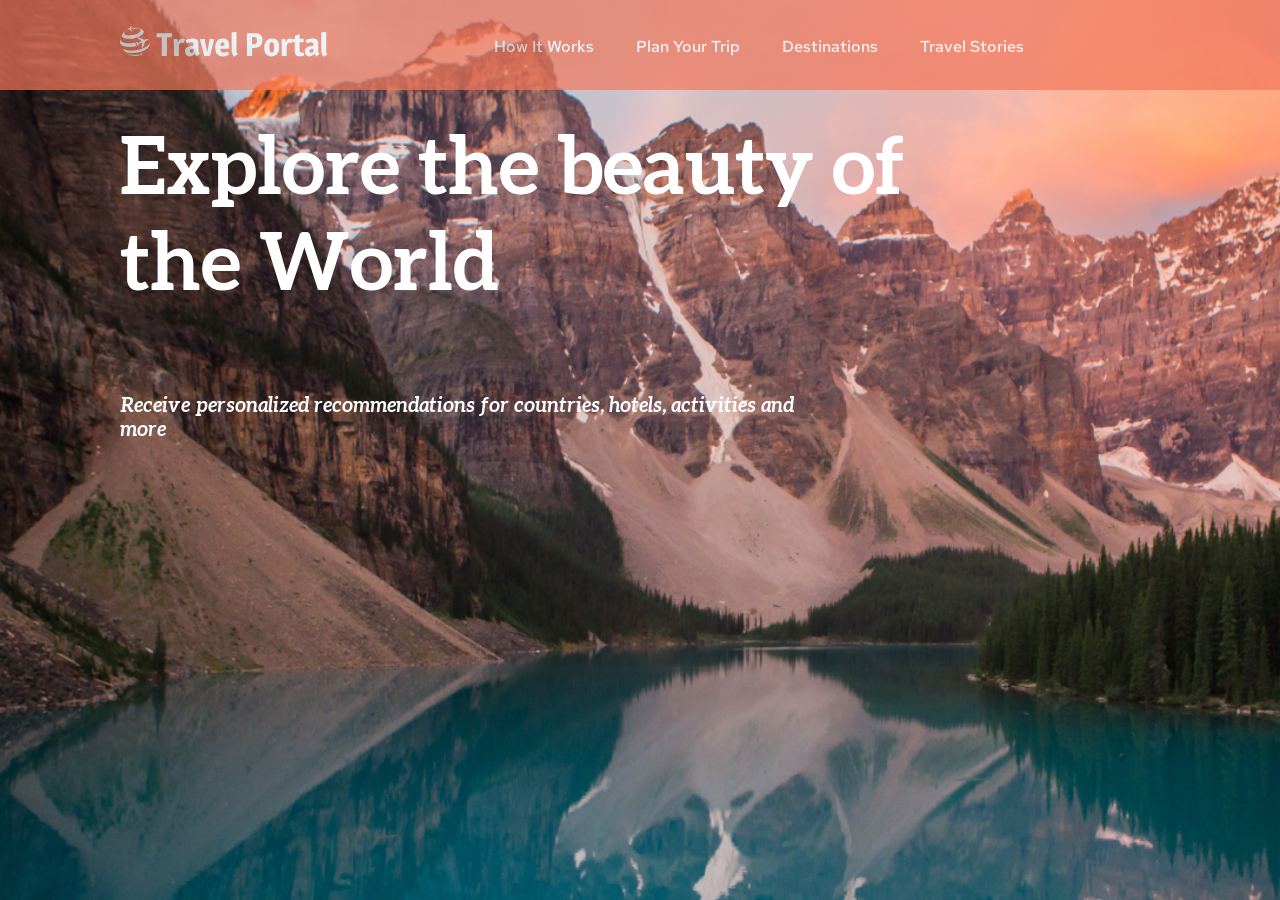
==== Travel/index.html @ 0125b098 "add header" ====
<!DOCTYPE html>
<html lang="en">
<head>
    <meta charset="UTF-8">
    <meta http-equiv="X-UA-Compatible" content="IE=edge">
    <meta name="viewport" content="width=device-width, initial-scale=1.0">
    <title>Explore the beauty of the World</title>
    <link rel="stylesheet" href="./css/reset.css">
    <link rel="stylesheet" href="./css/style.css">
</head>
<body>
    <header class="header">
        <div class="wrapper">
            <div class="head-wrapper">
            <div class="header-logo">
                <a href="/" class="header-logo-link">
                    <img src="./img/svg/logo.svg" alt="Explore the beauty of the World" class="header-logo-pic">
                </a>
            </div>
            <nav class="header-nav">
                <ul class="header-list">
                <li class="header-item">
                    <a href="!#" class="header-link">How It Works</a>
                </li>
                <li class="header-item">
                    <a href="!#" class="header-link">Plan Your Trip</a>
                </li>
                <li class="header-item">
                    <a href="!#" class="header-link">Destinations</a>
                </li>
                <li class="header-item">
                    <a href="!#" class="header-link">Travel Stories</a>
                </li>
            </ul>

            </nav>
        </div>
        </div>
    </header>

    <main class="main">
        <section class="intro">
            <div class="wrapper">
                <h1 class="intro-title">Explore the beauty of the World</h1>
                <p class="sub-title">Receive personalized recommendations for countries, hotels, activities and more</p>
            
            </div>

        </section>

    </main>
</body>
</html>
---- Travel/css/style.css ----
/* red-hat-text-500 - latin */
@font-face {
    font-family: 'Red Hat Text';
    font-style: normal;
    font-weight: 500;
    src: local(''),
         url('../fonts/red-hat-text-v11-latin-500.woff2') format('woff2'), /* Chrome 26+, Opera 23+, Firefox 39+ */
         url('../fonts/red-hat-text-v11-latin-500.woff') format('woff'); /* Chrome 6+, Firefox 3.6+, IE 9+, Safari 5.1+ */
  }
  /* red-hat-text-regular - latin */
  @font-face {
    font-family: 'Red Hat Text';
    font-style: normal;
    font-weight: 400;
    src: local(''),
         url('../fonts/red-hat-text-v11-latin-regular.woff2') format('woff2'), /* Chrome 26+, Opera 23+, Firefox 39+ */
         url('../fonts/red-hat-text-v11-latin-regular.woff') format('woff'); /* Chrome 6+, Firefox 3.6+, IE 9+, Safari 5.1+ */
  }
  /* aleo-regular - latin */
@font-face {
    font-family: 'Aleo';
    font-style: normal;
    font-weight: 400;
    src: local(''),
         url('../fonts/aleo-v11-latin-regular.woff2') format('woff2'), /* Chrome 26+, Opera 23+, Firefox 39+ */
         url('../fonts/aleo-v11-latin-regular.woff') format('woff'); /* Chrome 6+, Firefox 3.6+, IE 9+, Safari 5.1+ */
  }
  /* aleo-italic - latin */
  @font-face {
    font-family: 'Aleo';
    font-style: italic;
    font-weight: 400;
    src: local(''),
         url('../fonts/aleo-v11-latin-italic.woff2') format('woff2'), /* Chrome 26+, Opera 23+, Firefox 39+ */
         url('../fonts/aleo-v11-latin-italic.woff') format('woff'); /* Chrome 6+, Firefox 3.6+, IE 9+, Safari 5.1+ */
  }
  /* aleo-700 - latin */
  @font-face {
    font-family: 'Aleo';
    font-style: normal;
    font-weight: 700;
    src: local(''),
         url('../fonts/aleo-v11-latin-700.woff2') format('woff2'), /* Chrome 26+, Opera 23+, Firefox 39+ */
         url('../fonts/aleo-v11-latin-700.woff') format('woff'); /* Chrome 6+, Firefox 3.6+, IE 9+, Safari 5.1+ */
  }
  /* aleo-700italic - latin */
  @font-face {
    font-family: 'Aleo';
    font-style: italic;
    font-weight: 700;
    src: local(''),
         url('../fonts/aleo-v11-latin-700italic.woff2') format('woff2'), /* Chrome 26+, Opera 23+, Firefox 39+ */
         url('../fonts/aleo-v11-latin-700italic.woff') format('woff'); /* Chrome 6+, Firefox 3.6+, IE 9+, Safari 5.1+ */
  }
  /* magra-regular - latin */
@font-face {
    font-family: 'Magra';
    font-style: normal;
    font-weight: 400;
    src: local(''),
         url('../fonts/magra-v14-latin-regular.woff2') format('woff2'), /* Chrome 26+, Opera 23+, Firefox 39+ */
         url('../fonts/magra-v14-latin-regular.woff') format('woff'); /* Chrome 6+, Firefox 3.6+, IE 9+, Safari 5.1+ */
  }
  /* magra-700 - latin */
  @font-face {
    font-family: 'Magra';
    font-style: normal;
    font-weight: 700;
    src: local(''),
         url('../fonts/magra-v14-latin-700.woff2') format('woff2'), /* Chrome 26+, Opera 23+, Firefox 39+ */
         url('../fonts/magra-v14-latin-700.woff') format('woff'); /* Chrome 6+, Firefox 3.6+, IE 9+, Safari 5.1+ */
  }
  html {
    box-sizing: border-box;
  }
  *,*::before, *::after {
    box-sizing: inherit;
  }
  body {
    font-family: 'Red Hat Text';
font-style: normal;
font-weight: 500;
font-size: 16px;
color: #FFFFFF;

/*header styles start*/
  }
  .wrapper{
    max-width: 1440px;
    margin: 0 auto;
  }

header{
    position: fixed;
    top: 0;
    left: 0;
    width: 100%;
    background: #F2785C;
    opacity: 0.7;
    height: 90px;
}
.head-wrapper {
    display: flex;
    flex-wrap: wrap;
    align-items: flex-end;
    margin-left: 120px;
    padding-top: 25px;
}
.header-list {
    display: flex;
    flex-wrap: wrap;
    margin-left: 158px;
   
}
.header-item {
    margin-right: 42px;
}
.header-link {
    font-size: 16px;
    line-height: 21px;
    text-decoration: none;
     color: #FFFFFF;
}
.header-link:hover,.header-link:focus,.header-link:active {
    opacity: .75;
}
/* header styles end */

/* intro styles start */
.intro {
    height: 100vh;
    background: url(../img/intro.png) no-repeat, center;
    background-size: cover;
    padding-top: 122px;
}
.intro-title {
    margin-left: 120px;
    font-family: 'Aleo';
font-style: normal;
font-weight: 700;
font-size: 80px;
line-height: 96px;
max-width: 892px;
color: #FFFFFF;
}
.sub-title {
    font-family: 'Aleo';
font-style: italic;
font-weight: 700;
font-size: 20px;
line-height: 24px;
color: #FFFFFF;
margin-left: 120px;
max-width: 723px;
padding-top: 80px;
}
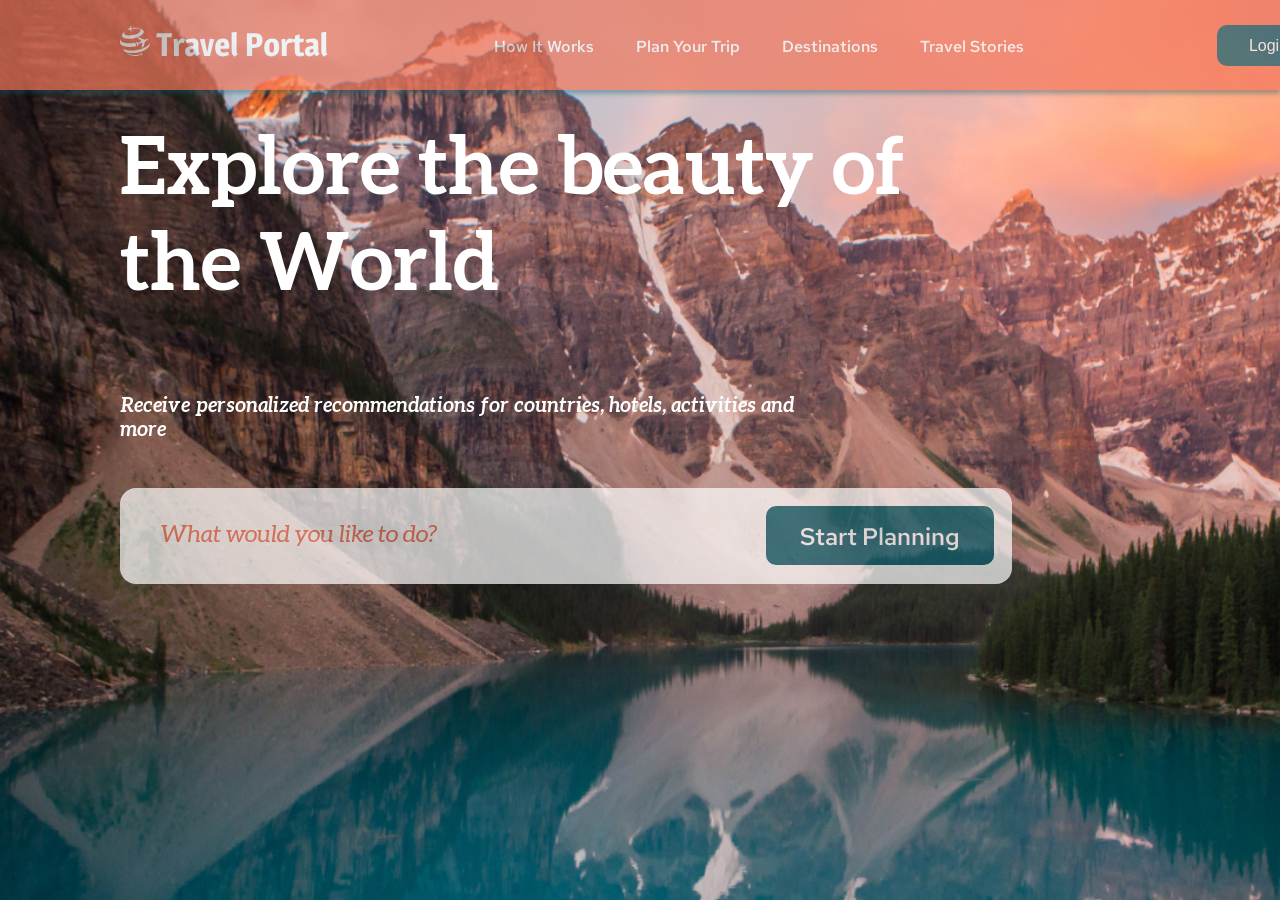
==== commit f19425c6: "add search" ====
--- a/Travel/index.html
+++ b/Travel/index.html
@@ -34,6 +34,9 @@
             </ul>
 
             </nav>
+            <form class="Login">
+                <button type="submit" class="form-login">Login</button>
+            </form>
         </div>
         </div>
     </header>
@@ -43,7 +46,13 @@
             <div class="wrapper">
                 <h1 class="intro-title">Explore the beauty of the World</h1>
                 <p class="sub-title">Receive personalized recommendations for countries, hotels, activities and more</p>
-            
+                <form class="search-form">
+                    <p class="search-form-info">
+                        <input type="text" name="user-like-to-do" class="search-form-field" placeholder="What would you like to do?">
+                        <button type="submit" class="form-search-submit">Start Planning
+                        </button>
+                    </p>
+                </form>
             </div>
 
         </section>
--- a/Travel/css/style.css
+++ b/Travel/css/style.css
@@ -98,6 +98,7 @@
     background: #F2785C;
     opacity: 0.7;
     height: 90px;
+    box-shadow: 0px 4px 4px rgba(13, 96, 111, 0.5);
 }
 .head-wrapper {
     display: flex;
@@ -124,11 +125,24 @@
 .header-link:hover,.header-link:focus,.header-link:active {
     opacity: .75;
 }
+.form-login{
+  background: #0D606F;
+  position: absolute;
+width: 103px;
+height: 41px;
+left: 1217px;
+top: 25px;
+border:0;
+border-radius: 10px;
+color: #FFFFFF;
+}
+
+
 /* header styles end */
 
 /* intro styles start */
 .intro {
-    height: 100vh;
+    min-height: 100vh;
     background: url(../img/intro.png) no-repeat, center;
     background-size: cover;
     padding-top: 122px;
@@ -153,4 +167,68 @@
 margin-left: 120px;
 max-width: 723px;
 padding-top: 80px;
-}+margin-bottom: 46px;
+}
+.search-form-info {
+  display: flex;
+  flex-wrap: wrap;
+}
+.search-form{
+  margin-left: 120px;
+  background: #FFFFFF;
+    opacity: 0.7;
+    height: 96px;
+    width: 892px;
+    border:none;
+    border-radius: 16px;
+
+}
+.search-form-field {
+  display: flex;
+align-items: center;
+font-family: 'Aleo';
+font-style: italic;
+font-weight: 400;
+font-size: 24px;
+line-height: 29px;
+padding-left: 41px;
+color: #F2785C;
+border: 0;
+margin-top: 32px;
+width: 560px;
+}
+.search-form-field::placeholder{
+  font-family: 'Aleo';
+  font-style: italic;
+  font-weight: 400;
+  font-size: 24px;
+  line-height: 29px;
+  color: #F2785C;
+  
+}
+.form-search-submit {
+  display:flex;
+  justify-content: center;
+  padding-top: 15px;
+  width: 228px;
+  height: 59px;
+  background: #0D606F;
+  opacity: 100%;
+  font-family: 'Red Hat Text';
+font-style: normal;
+font-weight: 500;
+font-size: 24px;
+line-height: 32px;
+color: #FFFFFF;
+border:0;
+border-radius: 10px;
+position: absolute;
+margin-top: 18px;
+margin-left: 646px;
+}
+.form-search-submit:hover,.form-search-submit:focus,.form-search-submit:active{
+background: #0d4b57;
+}
+/* intro styles end*/
+    
+
